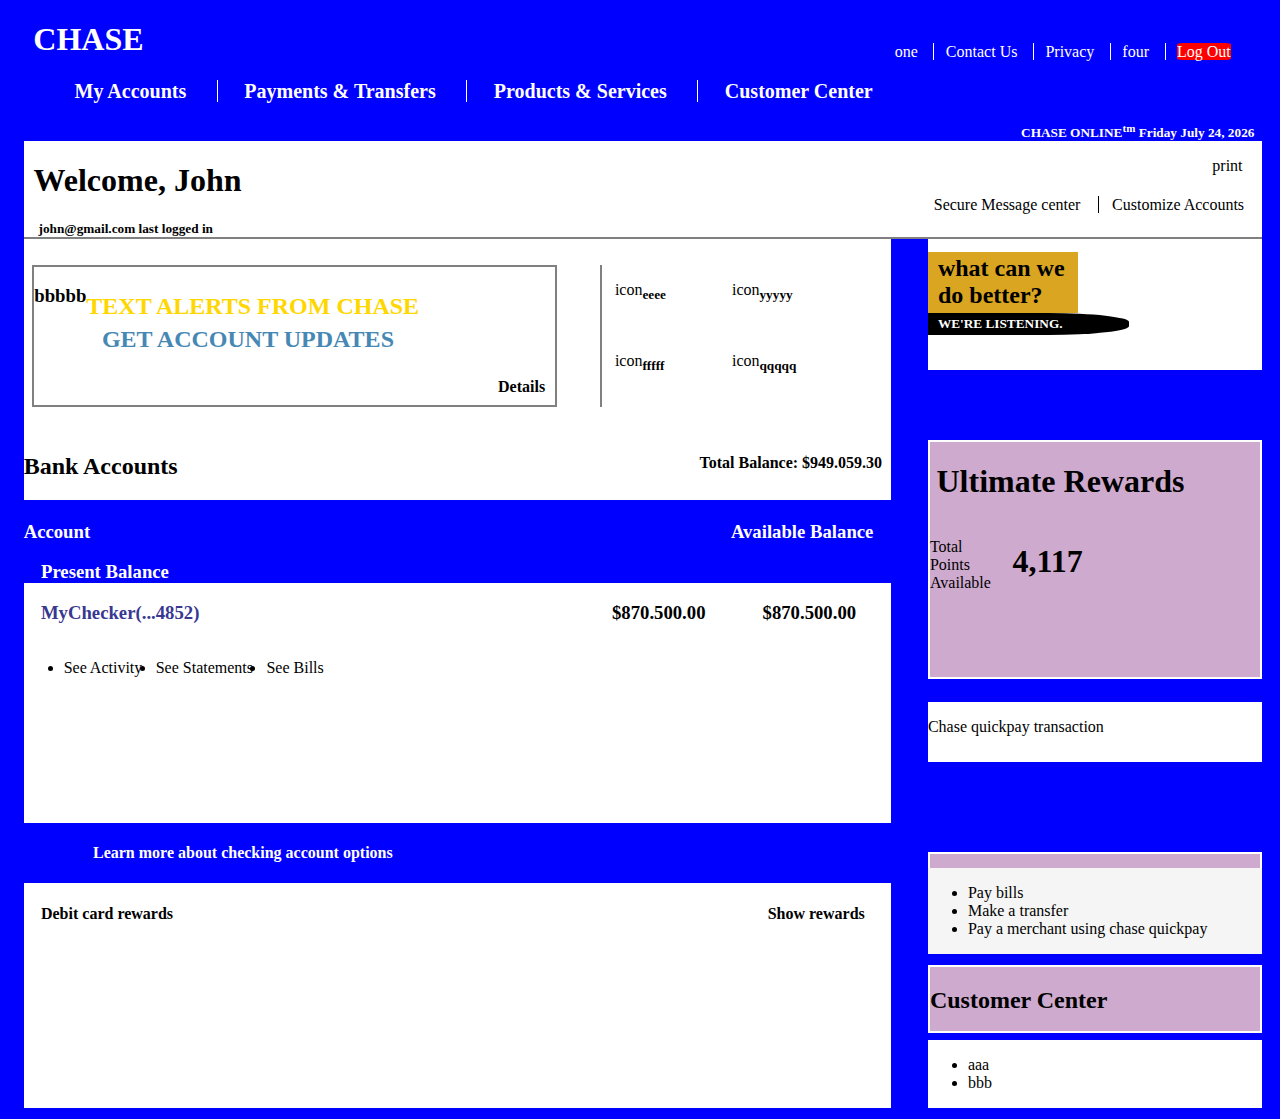
==== index.html @ be40d38e "added index pages" ====
<!DOCTYPE html>
<html lang="en">
<head>
    <link rel="stylesheet" href="chase.css">
    <meta charset="UTF-8">
    <meta name="viewport" content="width=device-width, initial-scale=1.0">
    <title>Chase</title>
</head>
<body>
        <div id="chase-logo">
        <h1 style="color:white; background-color:blue">CHASE</h1>
        </div>
        <div>
        <ul id="nav1">
            <li class="list" id="first-anchor" style="border-left:none;"><a href="#" class="a1">one</a></li>
            <li class="list" id="2"><a href="#" class="a1" >Contact Us</a></li>
            <li class="list" id="3"><a href="#" class="a1">Privacy</a></li>
            <li class="list" id="4"><a href="#" class="a1">four</a></li>
            <li class="list" id="5"><a href="#" class="a1" style="background-color: red; border-radius: 10%;">Log Out</a></li>
        </ul>
        
    </div>
    
    <div>
        <ul id="nav2">
            <li class="list" id="first-anchor" style="border-left:none;"><a href="#" class="a2">My Accounts</a></li>
            <li class="list" id="2" ;><a href="#" class="a2">Payments & Transfers</a></li>
            <li class="list" id="3" ;><a href="#" class="a2">Products & Services</a></li>
            <li class="list" id="4" ;><a href="#" class="a2">Customer Center</a></li>
            </ul>
    </div>
    
    

    <div class="body">
        <h5 id="top-date" >
            CHASE ONLINE<sup>tm</sup>  <span id="day"></span> <span id="month"></span>
        </h5>

        <div id="flexA">
              <div id="flex1">
            
                    <h1>Welcome, John</h1>
                    <h5 style="margin:0% 0% 0% 3%;">john@gmail.com <span>last logged in</span></h5>

              </div>
               
               <div id="flex2">
                    <p style="text-align: right; margin-right:4%;"> print</p>

                   <ul style="text-align: right; margin: 1%">
                       <li  class="list0" style="border-left:none;"> <a href="#" class="a0">Secure Message center</a> </li> 
                       <li class="list0"> <a href="#" class="a0">Customize Accounts</a> </li>  
                   </ul> 
   
                
                </div>
                       
        </div>
        <div id="grid-main">
            <div class="flex" id="flex3">
                <div id="first-flex">
                    <h3>bbbbb</h3>
                    <h2 style="width: 80%; margin:5% 0 0 0; color: gold;">TEXT ALERTS FROM CHASE</h2>
                    <h2 style="margin:0 0 10% 13%; color:rgb(70, 136, 180)">GET ACCOUNT UPDATES</h2>
                    <h4 style="margin: 10% 0 0% 20%;">Details</h4>
                </div>
                
                <div id="second-flex">
                    <div class="h4-flex">
                        <p>icon</p>
                        <h5>eeee</h5>
                        
                    </div>
                    <div class="h4-flex">
                        <p>icon</p>
                        <h5>yyyyy</h5>
                    </div>
                    <div class="h4-flex">
                        <p>icon</p>
                        <h5>fffff</h5> 
                    </div>
                    <div class="h4-flex">
                        <p>icon</p>
                        <h5>qqqqq</h5> 
                    </div>
                </div>

                <div id="third-flex">
                    <h2>Bank Accounts</h2>
                    <h4>Total Balance: $949.059.30 </h4>    
                </div>
               
            </div>
            <div class="flex" id="flex4">
                <h2 id="box">what can we do better?</h2>
                <h5 id="arrow">WE'RE LISTENING.</h5>
            </div>
            <div id="flex5">
                <h3>Account</h3>
                <h3 style="margin: auto 2% auto 55%;">Available Balance</h3>
                <h3 style="margin: auto 4% auto 2%;">Present Balance</h3>
            </div>
            <div id="flex6">
                <h3>Payments & Transfers</h3>
            </div>
            <div id="flex7">
                <h3 style="margin-left: 2%; color: rgb(56, 56, 145);">MyChecker(...4852)</h3>
                <h3 style="margin: auto 2% auto 45%;">$870.500.00</h3>
                <h3 style="margin: auto 4% auto 2%;">$870.500.00</h3>
                
                <ul class="list1">
                    <li>See Activity</li>
                    <li>See Statements</li>
                    <li>See Bills</li>
                </ul>
                
            </div>
            
            <div id="flex8">
                <h1>Ultimate Rewards</h1>
                <div id="inner-flex">
                    <p style="width: 23%;">Total Points Available</p>
                    <h1 style="width: 35%;">4,117</h1>
                </div>

            </div>

            <div id="flex9">
                <h4 style="margin-left: 8%; color: white;">Learn more about checking account options</h4>
            </div>

            <div id="flex10">
                    <p>Chase quickpay transaction</p>
            </div>

            <div id="flex11">
                <h4 style="margin-left: 2%;">Debit card rewards</h4>
                <h4 style="margin-right: 3%;">Show rewards</h4>
            </div >

            <div id="flex12">
                <h2>Customer Center</h2>
            </div>

            <div id="flex13">

            </div>
            <div id="flex14">
                <ul>
                    <li>Pay bills</li>
                    <li>Make a transfer</li>
                    <li>Pay a merchant using chase quickpay</li>
                </ul>
            </div>
            <div id="flex15">

            </div>
            <div id="flex16">
                <ul>
                    <li>aaa</li>
                    <li>bbb</li>
                </ul>
            </div>

        </div>
    </div>
    
    <script src="chase.js"></script>

</body>
</html>
---- chase.css ----
body{
    background-color: blue;
}
.body{
    border: 3px solid blue;
    width: 100%;
    height:auto ;
    background-color: blue;
    color: black;
    }
    h1{
        margin-left: 2%;
    }

#nav1{
    list-style: none;
    position: absolute;
    right: 1%;
    top: 3%;
    width:30% ;
}
#nav2{
    list-style: none;
    width:70% ;
}
#nav2 li{
   font-size: 20px;
   font-weight: bold;
}

.list0{
    display: inline;
    border-left: 1px solid black;
    padding-right: 3%;
    padding-left: 3%;
    
}

.list{
    display: inline;
    border-left: 1px solid white;
    padding-right: 3%;
    padding-left: 3%;
}
.list:hover{
    display: inline;
    border-left: 1px solid white;
    padding-right: 3%;
    padding-left: 3%;
    background-color: rgb(25, 187, 228);
}
.list :active{
    display: inline;
    border-left: 1px solid white;
    padding-right: 3%;
    padding-left: 3%;
    background-color:rgb(25, 187, 228);

}

.a0{
    text-decoration: none;
    color: black;
}
.a1{
    text-decoration: none;
    color: white;
}
.a2{
    text-decoration: none;
    color:white;
}
#top-date{
    position: absolute;
    right: 2%;
    margin:0%;
    color:white;
}

#flexA{
    display: flex;
    flex-flow: row wrap;
    gap:20%;
    justify-content: center;
    align-items: center;
    background-color: white;
    margin: 1.5% 1% 0 1%;
}
#flex1{
    display: flex;
    flex-flow: column wrap;
    width: 40%;
    justify-content: center;
}
#flex2{
    display: flex;
    flex-flow: column wrap;
    width: 40%;
    justify-content: space-evenly;
}
#grid-main{
    display:grid;
    grid-template-columns: 70% 27%;
    grid-template-rows: auto;
    margin: 0% 1% 0 1%;
    grid-column-gap:3%;
    border-top: 2px solid grey;

}
#flex3{
    display: flex;
    background-color: white;
    flex-flow: row wrap;
    border-bottom: 2px solid blue;
    
}
#flex4{
    display: flex;
    background-color:white;
    flex-flow: column wrap;
}
#first-flex{
    display: flex;
    flex-flow: row wrap;
    border: 2px solid gray;
    width: 60%;
    margin:3% 1% 3% 1%;

}
#second-flex{
    display: flex;
    flex-flow: row wrap;
    justify-content: center;
    border-left: 2px solid gray;
    width: 30%;
    margin:3% 1% 3% 4%;
}
.h4-flex{
    display: flex;
    width: 45%;
}
#third-flex{
    display: flex;
    flex-flow: row wrap;
    width:99% ;
    justify-content: space-between;
    padding-bottom: 0px;
}
#flex4{
    display: flex;
    flex-flow: column wrap;
    background-color: white;
    height: 50%;

}
#box{
    background-color: goldenrod;
    margin:4% 3% 0% 0%;
    width: 40%;
    padding: 1% 2% 1% 3%;
}
#arrow{
    background-color: black;
    margin:0% 3% 0% 0%;
    color: white;
    width: 55%;
    padding: 1% 2% 1% 3%;
    border-bottom-right-radius: 40%; 
    border-top-right-radius: 40%;
   
}


#flex5{
    display: flex;
    flex-flow: row wrap;
    width:100% ;
    justify-content: space-between ;
    padding-bottom: 0px;
    color: white;
}
#flex6{
    display: flex;
    flex-flow: column wrap;
    background-color: rgb(207, 170, 207);
    border: 2px solid white;
    position: relative;
    top: 430%;
}

#flex7{
    display: flex;
    flex-flow: row wrap;
    width:100% ;
    justify-content: space-between ;
    padding-bottom: 0px;
    background-color: white;
}
.list1{
    display: inline-flex;
    justify-content: space-between ;
    width:30% ;
    padding-bottom: 15%;

}

#flex8{
    display: flex;
    flex-flow: column wrap;
    background-color: rgb(207, 170, 207);
    border: 2px solid white;
    position: relative;
    bottom: 60%; 
}
#inner-flex{
    display: flex;
    flex-flow: row wrap;
}
#flex9{
    display: flex;
    flex-flow: row wrap;
    width:100% ;
    justify-content: space-between ;
    padding-bottom: 0px;
}

#flex10{
    display: flex;
    flex-flow: column wrap;
    background-color: white;
    position: relative;
    bottom: 200%;
}
#flex11{
    display: flex;
    flex-flow: row wrap;
    width:100% ;
    justify-content: space-between;
    padding-bottom: 0px;
    background: white;
}
#flex12{
    display: flex;
    flex-flow: column wrap;
    background-color: rgb(207, 170, 207);
    border: 2px solid white;
    position: relative;
    height: 90%;
    top: 115%;
}
#flex13{
    display: flex;
    flex-flow: row wrap;
    width:100% ;
    justify-content: space-between ;
    padding-bottom: 0px;
    background-color: white;
}
#flex14{
    display: flex;
    flex-flow: column wrap;
    background-color: whitesmoke;
    position: relative;
    bottom:100%
}
#flex15{
    display: flex;
    flex-flow: column wrap;
    background-color: white;
}
#flex16{
    display: flex;
    flex-flow: column wrap;
    background-color: white;
}
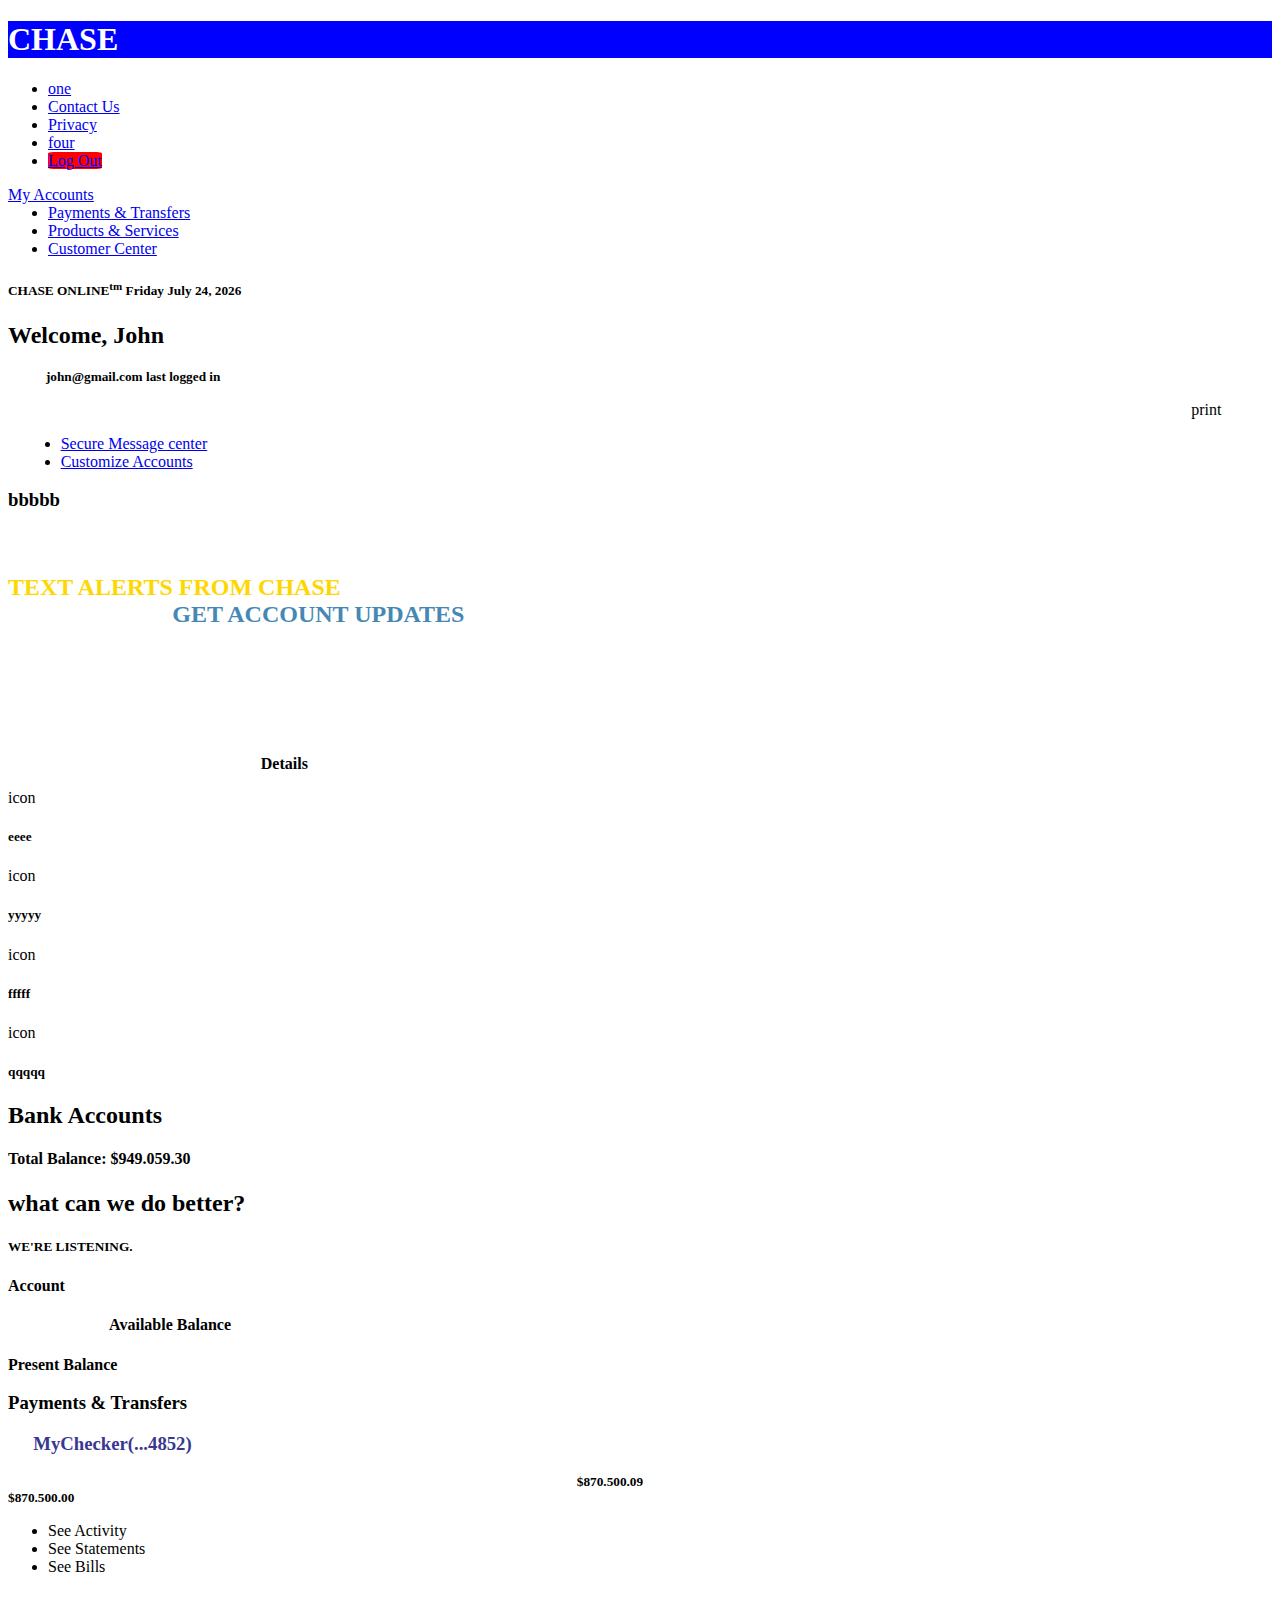
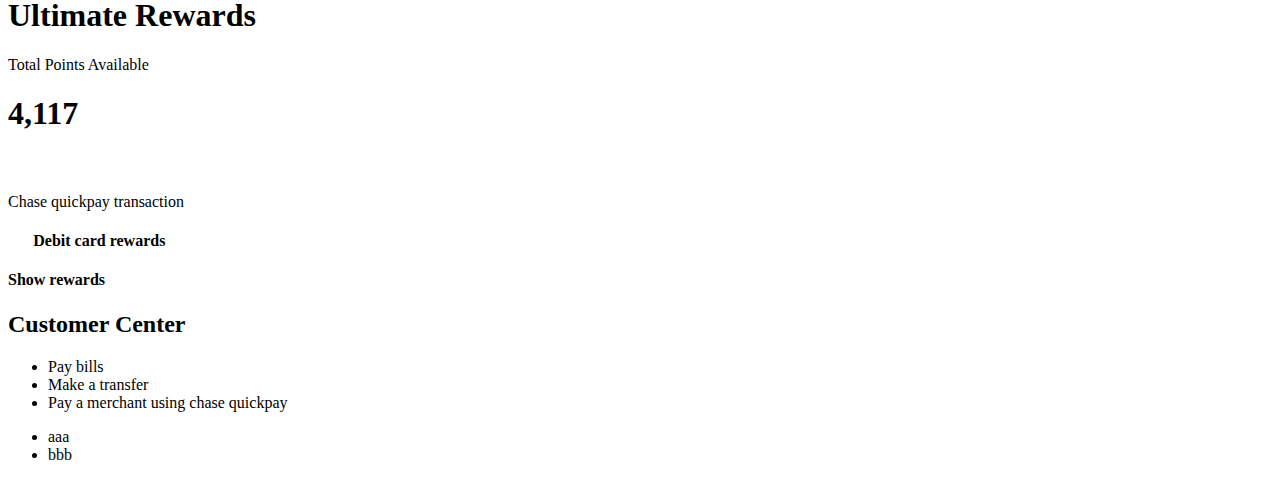
==== commit 2945b8e6: "responsiveness" ====
--- a/index.html
+++ b/index.html
@@ -23,7 +23,7 @@
     
     <div>
         <ul id="nav2">
-            <li class="list" id="first-anchor" style="border-left:none;"><a href="#" class="a2">My Accounts</a></li>
+            <li class="list" id="first-anchor" style="border-left:none;margin-left: -40px;"><a href="#" class="a2">My Accounts</a></li>
             <li class="list" id="2" ;><a href="#" class="a2">Payments & Transfers</a></li>
             <li class="list" id="3" ;><a href="#" class="a2">Products & Services</a></li>
             <li class="list" id="4" ;><a href="#" class="a2">Customer Center</a></li>
@@ -40,7 +40,7 @@
         <div id="flexA">
               <div id="flex1">
             
-                    <h1>Welcome, John</h1>
+                    <h2>Welcome, John</h2>
                     <h5 style="margin:0% 0% 0% 3%;">john@gmail.com <span>last logged in</span></h5>
 
               </div>
@@ -48,7 +48,7 @@
                <div id="flex2">
                     <p style="text-align: right; margin-right:4%;"> print</p>
 
-                   <ul style="text-align: right; margin: 1%">
+                   <ul style=" margin: 1%">
                        <li  class="list0" style="border-left:none;"> <a href="#" class="a0">Secure Message center</a> </li> 
                        <li class="list0"> <a href="#" class="a0">Customize Accounts</a> </li>  
                    </ul> 
@@ -97,17 +97,17 @@
                 <h5 id="arrow">WE'RE LISTENING.</h5>
             </div>
             <div id="flex5">
-                <h3>Account</h3>
-                <h3 style="margin: auto 2% auto 55%;">Available Balance</h3>
-                <h3 style="margin: auto 4% auto 2%;">Present Balance</h3>
+                <h4>Account</h4>
+                <h4 style="margin-left: 8%;">Available Balance</h4>
+                <h4 style="margin: auto ;">Present Balance</h4>
             </div>
             <div id="flex6">
                 <h3>Payments & Transfers</h3>
             </div>
             <div id="flex7">
                 <h3 style="margin-left: 2%; color: rgb(56, 56, 145);">MyChecker(...4852)</h3>
-                <h3 style="margin: auto 2% auto 45%;">$870.500.00</h3>
-                <h3 style="margin: auto 4% auto 2%;">$870.500.00</h3>
+                <h5 style="margin: auto 1% auto 45%">$870.500.09</h5>
+                <h5 style="margin: auto 1% auto 0%;width: 30%;">$870.500.00</h5>
                 
                 <ul class="list1">
                     <li>See Activity</li>
@@ -169,4 +169,4 @@
     <script src="chase.js"></script>
 
 </body>
-</html>+</html>
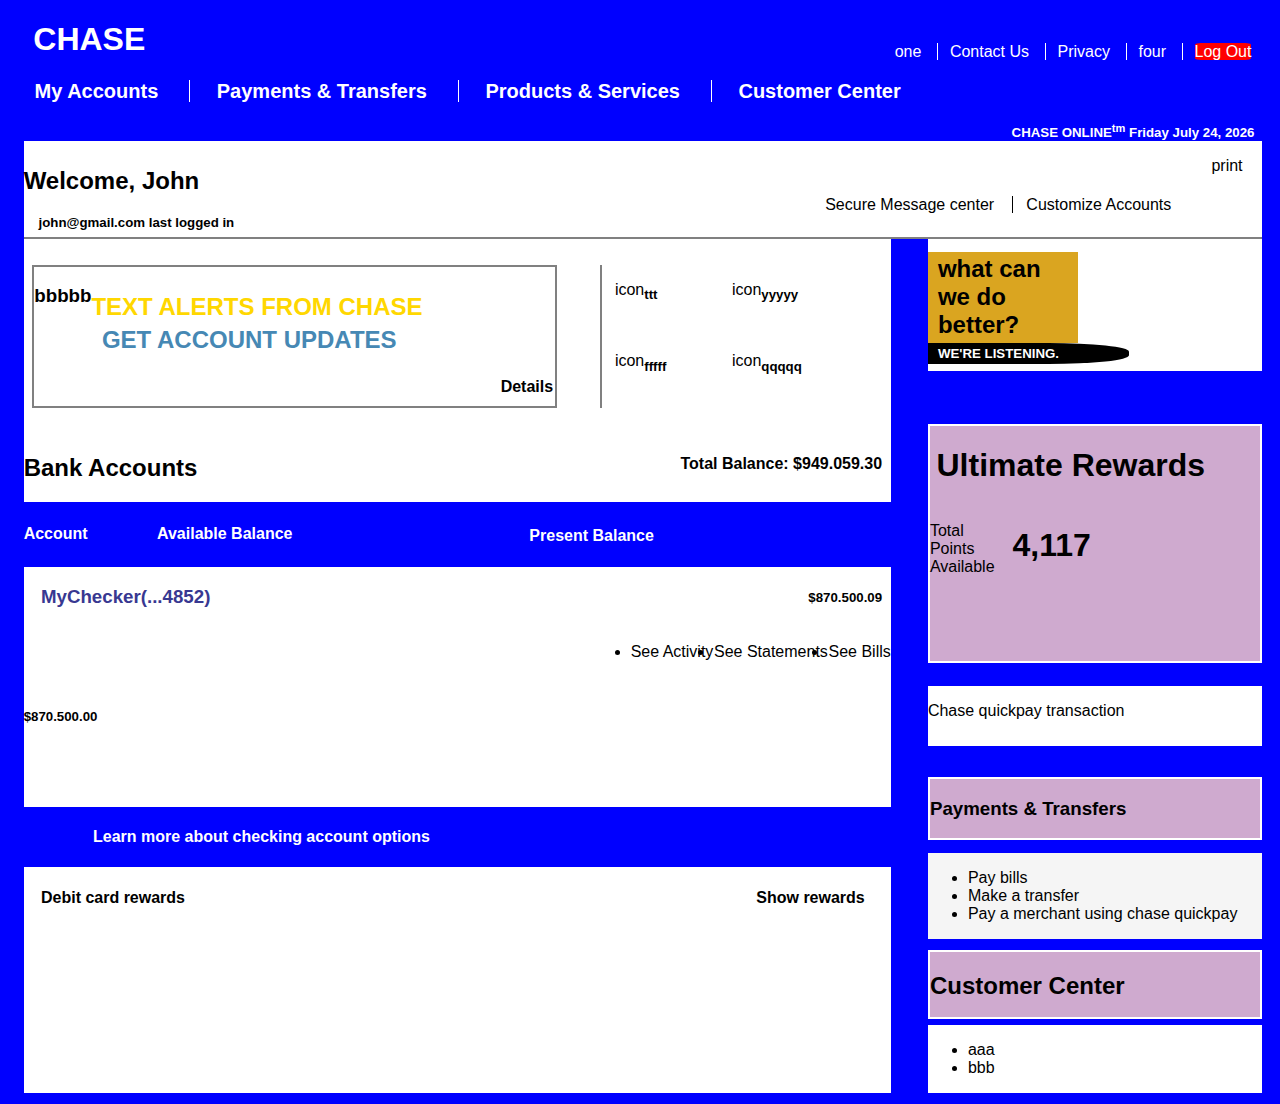
==== commit 9472f8c4: "icon" ====
--- a/index.html
+++ b/index.html
@@ -69,7 +69,7 @@
                 <div id="second-flex">
                     <div class="h4-flex">
                         <p>icon</p>
-                        <h5>eeee</h5>
+                        <h5>ttt</h5>
                         
                     </div>
                     <div class="h4-flex">
--- a/chase.css
+++ b/chase.css
@@ -0,0 +1,570 @@
+body{
+    background-color: blue;
+    font-family: Arial;;
+}
+.body{
+    border: 3px solid blue;
+    width: 100%;
+    height:auto ;
+    background-color: blue;
+    color: black;
+    }
+    h1{
+        margin-left: 2%;
+    }
+
+#nav1{
+    list-style: none;
+    position: absolute;
+    right: 1%;
+    top: 3%;
+    width:30% ;
+}
+#nav2{
+    list-style: none;
+    width:70% ;
+}
+#nav2 li{
+   font-size: 20px;
+   font-weight: bold;
+}
+
+.list0{
+    display: inline;
+    border-left: 1px solid black;
+    padding-right: 3%;
+    padding-left: 3%;
+    
+}
+
+.list{
+    display: inline;
+    border-left: 1px solid white;
+    padding-right: 3%;
+    padding-left: 3%;
+}
+.list:hover{
+    display: inline;
+    border-left: 1px solid white;
+    padding-right: 3%;
+    padding-left: 3%;
+    background-color: rgb(25, 187, 228);
+}
+.list :active{
+    display: inline;
+    border-left: 1px solid white;
+    padding-right: 3%;
+    padding-left: 3%;
+    background-color:rgb(25, 187, 228);
+
+}
+
+.a0{
+    text-decoration: none;
+    color: black;
+}
+.a1{
+    text-decoration: none;
+    color: white;
+}
+.a2{
+    text-decoration: none;
+    color:white;
+}
+#top-date{
+    position: absolute;
+    right: 2%;
+    margin:0%;
+    color:white;
+}
+
+#flexA{
+    display: flex;
+    flex-flow: row wrap;
+    gap:20%;
+    justify-content: center;
+    align-items: center;
+    background-color: white;
+    margin: 1.5% 1% 0 1%;
+}
+#flex1{
+    display: flex;
+    flex-flow: column wrap;
+    width: 40%;
+    justify-content: center;
+}
+#flex2{
+    display: flex;
+    flex-flow: column wrap;
+    width: 40%;
+    justify-content: space-evenly;
+}
+#grid-main{
+    display:grid;
+    grid-template-columns: 70% 27%;
+    grid-template-rows: auto;
+    margin: 0% 1% 0 1%;
+    grid-column-gap:3%;
+    border-top: 2px solid grey;
+
+}
+#flex3{
+    display: flex;
+    background-color: white;
+    flex-flow: row wrap;
+    border-bottom: 2px solid blue;
+    
+}
+#flex4{
+    display: flex;
+    background-color:white;
+    flex-flow: column wrap;
+}
+#first-flex{
+    display: flex;
+    flex-flow: row wrap;
+    border: 2px solid gray;
+    width: 60%;
+    margin:3% 1% 3% 1%;
+
+}
+#second-flex{
+    display: flex;
+    flex-flow: row wrap;
+    justify-content: center;
+    border-left: 2px solid gray;
+    width: 30%;
+    margin:3% 1% 3% 4%;
+}
+.h4-flex{
+    display: flex;
+    width: 45%;
+}
+#third-flex{
+    display: flex;
+    flex-flow: row wrap;
+    width:99% ;
+    justify-content: space-between;
+    padding-bottom: 0px;
+}
+#flex4{
+    display: flex;
+    flex-flow: column wrap;
+    background-color: white;
+    height: 50%;
+
+}
+#box{
+    background-color: goldenrod;
+    margin:4% 3% 0% 0%;
+    width: 40%;
+    padding: 1% 2% 1% 3%;
+}
+#arrow{
+    background-color: black;
+    margin:0% 3% 0% 0%;
+    color: white;
+    width: 55%;
+    padding: 1% 2% 1% 3%;
+    border-bottom-right-radius: 40%; 
+    border-top-right-radius: 40%;
+   
+}
+
+
+#flex5{
+    display: flex;
+    flex-flow: row wrap;
+    width:100% ;
+    justify-content: space-between ;
+    padding-bottom: 0px;
+    color: white;
+}
+#flex6{
+    display: flex;
+    flex-flow: column wrap;
+    background-color: rgb(207, 170, 207);
+    border: 2px solid white;
+    position: relative;
+    top: 430%;
+}
+
+#flex7{
+    display: flex;
+    flex-flow: row wrap;
+    width:100% ;
+    justify-content: space-between ;
+    padding-bottom: 0px;
+    background-color: white;
+}
+.list1{
+    display: inline-flex;
+    justify-content: space-between ;
+    width:30% ;
+    padding-bottom: 15%;
+
+}
+
+#flex8{
+    display: flex;
+    flex-flow: column wrap;
+    background-color: rgb(207, 170, 207);
+    border: 2px solid white;
+    position: relative;
+    bottom: 60%; 
+}
+#inner-flex{
+    display: flex;
+    flex-flow: row wrap;
+}
+#flex9{
+    display: flex;
+    flex-flow: row wrap;
+    width:100% ;
+    justify-content: space-between ;
+    padding-bottom: 0px;
+}
+
+#flex10{
+    display: flex;
+    flex-flow: column wrap;
+    background-color: white;
+    position: relative;
+    bottom: 200%;
+}
+#flex11{
+    display: flex;
+    flex-flow: row wrap;
+    width:100% ;
+    justify-content: space-between;
+    padding-bottom: 0px;
+    background: white;
+}
+#flex12{
+    display: flex;
+    flex-flow: column wrap;
+    background-color: rgb(207, 170, 207);
+    border: 2px solid white;
+    position: relative;
+    height: 90%;
+    top: 115%;
+}
+#flex13{
+    display: flex;
+    flex-flow: row wrap;
+    width:100% ;
+    justify-content: space-between ;
+    padding-bottom: 0px;
+    background-color: white;
+}
+#flex14{
+    display: flex;
+    flex-flow: column wrap;
+    background-color: whitesmoke;
+    position: relative;
+    bottom:100%
+}
+#flex15{
+    display: flex;
+    flex-flow: column wrap;
+    background-color: white;
+}
+#flex16{
+    display: flex;
+    flex-flow: column wrap;
+    background-color: white;
+}
+
+@media screen and (max-width: 800px){
+    body{
+        background-color: blue;
+    }
+    #chase-logo{
+        font-size: 12px;
+    }
+    .body{
+        border: 3px solid blue;
+        width: 100%;
+        height:auto ;
+        background-color: blue;
+        color: black;
+        }
+        h1{
+            margin-left: 2%;
+        }
+    
+    #nav1{
+        list-style: none;
+        position: absolute;
+        right: 1%;
+        top: 3%;
+        width:70% ;
+        font-size: 12px;
+    }
+    #nav2{
+        list-style: none;
+        width:100% ;
+
+    }
+    #nav2 li{
+       font-weight: bold;
+       font-size: 11px;
+
+    }
+    
+    .list0{
+        border-left: 1px solid black;
+        padding-right: 3%;
+        padding-left: 3%;
+        
+    }
+    
+    .list{
+        display: inline;
+        border-left: 1px solid white;
+        padding-right: 2%;
+        padding-left: 2%;
+        
+    }
+    .list:hover{
+        display: inline;
+        border-left: 1px solid white;
+        padding-right: 3%;
+        padding-left: 3%;
+        background-color:black;
+    }
+    .list :active{
+        display: inline;
+        border-left: 1px solid white;
+        padding-right: 3%;
+        padding-left: 3%;
+        background-color:black;
+    
+    }
+    
+    .a0{
+        text-decoration: none;
+        color: black;
+    }
+    .a1{
+        text-decoration: none;
+        color: white;
+    }
+    .a2{
+        text-decoration: none;
+        color:white;
+    }
+    #top-date{
+        position: absolute;
+        right: 2%;
+        top:12%;
+        margin:0%;
+        color:white;
+    }
+    
+    #flexA{
+        display: flex;
+        flex-flow: row wrap;
+        gap:20%;
+        justify-content: center;
+        align-items: center;
+        background-color: white;
+        margin: 1.5% 1% 0 1%;
+    }
+    #flex1{
+        display: flex;
+        flex-flow: column wrap;
+        width: 40%;
+        justify-content: center;
+    }
+    #flex2{
+        display: flex;
+        flex-flow: column wrap;
+        width: 40%;
+        justify-content: space-evenly;
+    }
+    #grid-main{
+        display:grid;
+        /* grid-template-columns: 70% 27%; */
+        grid-template-columns: 100%;
+
+        grid-template-rows: auto;
+        margin: 0% 1% 0 1%;
+        grid-column-gap:3%;
+        border-top: 2px solid grey;
+    
+    }
+    #flex3{
+        display: flex;
+        background-color: white;
+        flex-flow: row wrap;
+        border-bottom: 2px solid blue;
+        
+    }
+    #flex4{
+        display: flex;
+        background-color:white;
+        flex-flow: column wrap;
+    }
+    #first-flex{
+        display: flex;
+        flex-flow: row wrap;
+        border: 2px solid gray;
+        width: 50%;
+        margin:3% 1% 3% 1%;
+    
+    }
+    #second-flex{
+        display: flex;
+        flex-flow: row wrap;
+        justify-content: center;
+        border-left: 2px solid gray;
+        width: 30%;
+        margin:3% 1% 3% 4%;
+        column-gap: 10%;
+    }
+    .h4-flex{
+        display: flex;
+        width: 45%;
+        column-gap: 3%;
+    }
+    #third-flex{
+        display: flex;
+        flex-flow: row wrap;
+        width:99% ;
+        justify-content: space-between;
+        padding-bottom: 0px;
+    }
+    #flex4{
+        display: flex;
+        flex-flow: column wrap;
+        background-color: white;
+        height: 50%;
+        position: relative;
+        top: 20%;
+    
+    }
+    #box{
+        background-color: goldenrod;
+        margin:0% 3% 0% 0%;
+        width: 40%;
+        padding: 2% 2% 1% 3%;
+    }
+    #arrow{
+        background-color: black;
+        margin:13% 0% 0% -75%;
+        color: white;
+        width: 55%;
+        padding: 1% 2% 1% 3%;
+        border-bottom-right-radius: 40%; 
+        border-top-right-radius: 40%;
+       
+    }
+    
+    
+    #flex5{
+        display: flex;
+        flex-flow: row wrap;
+        justify-content: space-between ;
+        padding-bottom: 0px;
+        color: black;
+        background-color: white;
+    }
+    #flex6{
+        display: flex;
+        flex-flow: column wrap;
+        background-color: rgb(207, 170, 207);
+        border: 2px solid white;
+        position: relative;
+        top: 430%;
+    }
+    
+    #flex7{
+        display: flex;
+        flex-flow: row wrap;
+        width:100% ;
+        justify-content: space-between ;
+        padding-bottom: 0px;
+        background-color: white;
+    }
+    .list1{
+        display: inline-flex;
+        justify-content: space-between ;
+        width:80% ;
+        padding-bottom: 15%;
+    
+    }
+    
+    #flex8{
+        display: flex;
+        flex-flow: column wrap;
+        background-color: rgb(207, 170, 207);
+        border: 2px solid white;
+        position: relative;
+        bottom: 30%; 
+    }
+    #inner-flex{
+        display: flex;
+        flex-flow: row wrap;
+    }
+    #flex9{
+        display: flex;
+        flex-flow: row wrap;
+        width:100% ;
+        justify-content: space-between ;
+        padding-bottom: 0px;
+    }
+    
+    #flex10{
+        display: flex;
+        flex-flow: column wrap;
+        background-color: white;
+        position: relative;
+        bottom: 200%;
+    }
+    #flex11{
+        display: flex;
+        flex-flow: row wrap;
+        width:100% ;
+        justify-content: space-between;
+        padding-bottom: 0px;
+        background: white;
+    }
+    #flex12{
+        display: flex;
+        flex-flow: column wrap;
+        background-color: rgb(207, 170, 207);
+        border: 2px solid white;
+        position: relative;
+        height: 90%;
+        top: 115%;
+    }
+    #flex13{
+        display: flex;
+        flex-flow: row wrap;
+        width:100% ;
+        justify-content: space-between ;
+        padding-bottom: 0px;
+        background-color: white;
+    }
+    #flex14{
+        display: flex;
+        flex-flow: column wrap;
+        background-color: whitesmoke;
+        position: relative;
+        bottom:100%
+    }
+    #flex15{
+        display: flex;
+        flex-flow: column wrap;
+        background-color: white;
+    }
+    #flex16{
+        display: flex;
+        flex-flow: column wrap;
+        background-color: white;
+    }
+    
+    
+}
+
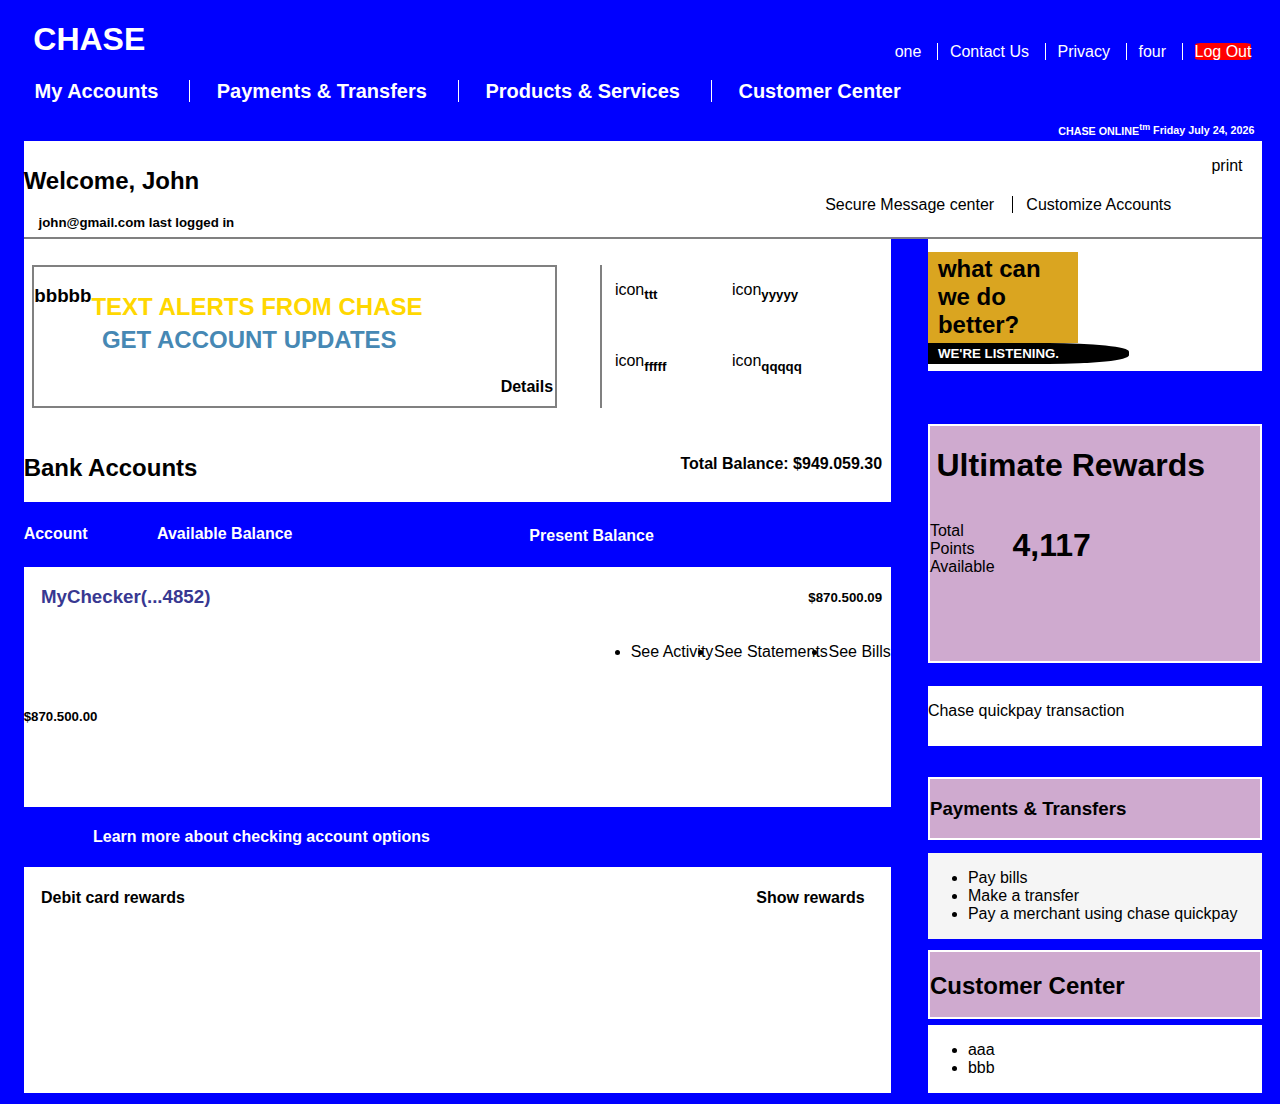
==== commit 150fb4fb: "font" ====
--- a/index.html
+++ b/index.html
@@ -33,9 +33,9 @@
     
 
     <div class="body">
-        <h5 id="top-date" >
+        <h6 id="top-date" >
             CHASE ONLINE<sup>tm</sup>  <span id="day"></span> <span id="month"></span>
-        </h5>
+        </h6>
 
         <div id="flexA">
               <div id="flex1">
--- a/chase.css
+++ b/chase.css
@@ -357,7 +357,7 @@
     #top-date{
         position: absolute;
         right: 2%;
-        top:12%;
+        top:14.3%;
         margin:0%;
         color:white;
     }
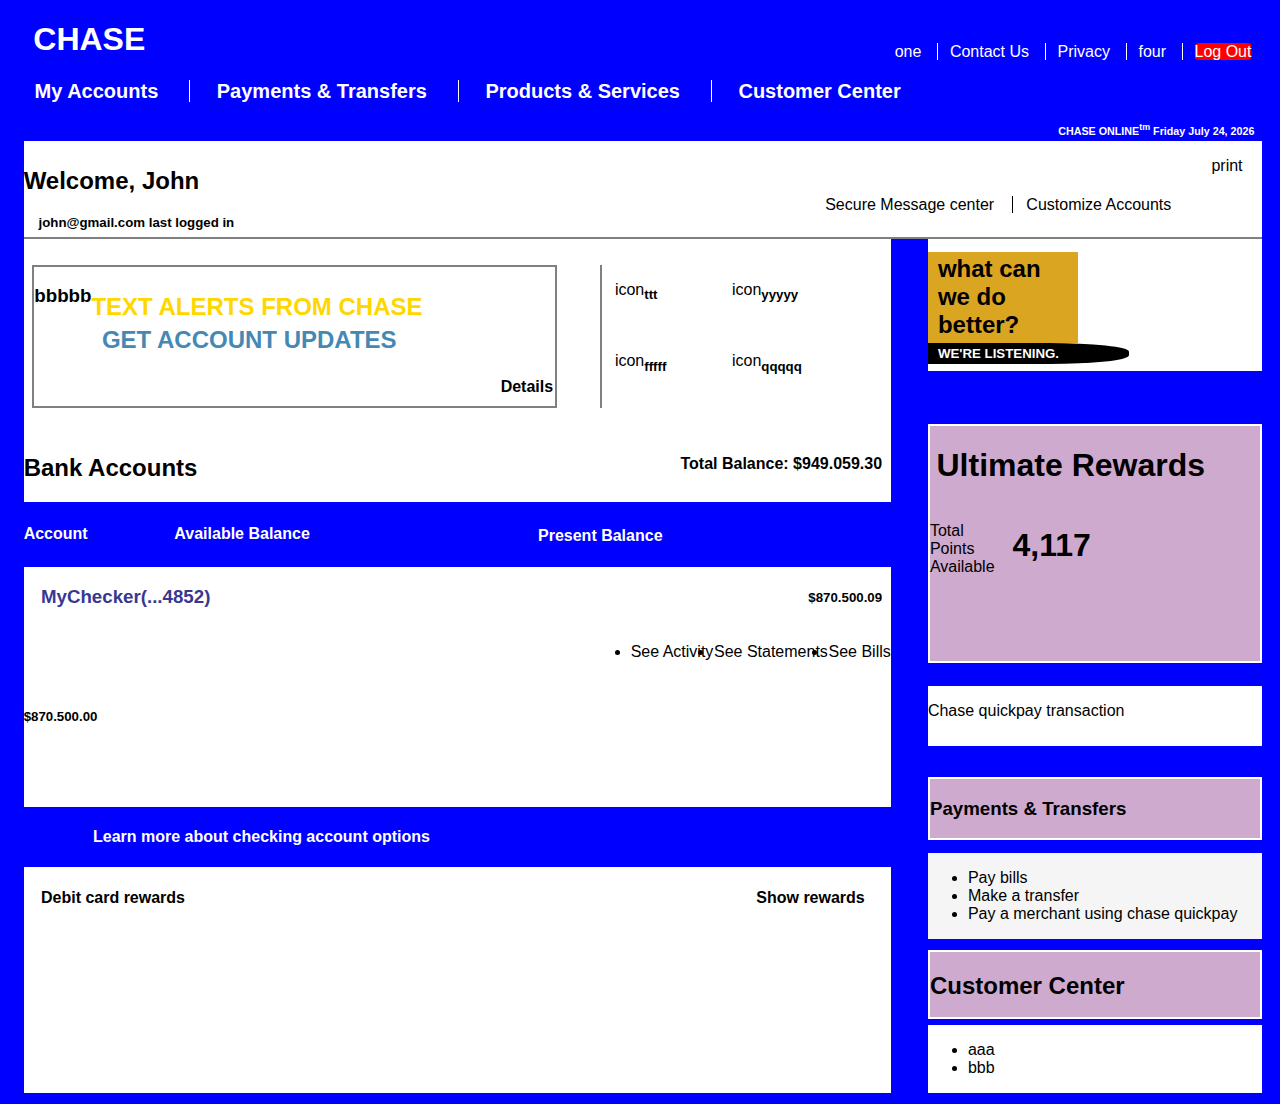
==== commit d4377678: "responsiveness" ====
--- a/index.html
+++ b/index.html
@@ -98,7 +98,7 @@
             </div>
             <div id="flex5">
                 <h4>Account</h4>
-                <h4 style="margin-left: 8%;">Available Balance</h4>
+                <h4 style="margin-left: 10%;">Available Balance</h4>
                 <h4 style="margin: auto ;">Present Balance</h4>
             </div>
             <div id="flex6">
--- a/chase.css
+++ b/chase.css
@@ -437,9 +437,9 @@
     }
     #flex4{
         display: flex;
-        flex-flow: column wrap;
-        background-color: white;
-        height: 50%;
+        flex-flow: row wrap;
+        background-color: white;
+        height: 100%;
         position: relative;
         top: 20%;
     
@@ -452,10 +452,10 @@
     }
     #arrow{
         background-color: black;
-        margin:13% 0% 0% -75%;
+        /* margin:15.2% 0% 0% -74.1%; */
         color: white;
         width: 55%;
-        padding: 1% 2% 1% 3%;
+        padding: 1% 1% 2% 3%;
         border-bottom-right-radius: 40%; 
         border-top-right-radius: 40%;
        
@@ -469,6 +469,8 @@
         padding-bottom: 0px;
         color: black;
         background-color: white;
+        position: relative;
+        top: 70%; 
     }
     #flex6{
         display: flex;
@@ -513,6 +515,8 @@
         width:100% ;
         justify-content: space-between ;
         padding-bottom: 0px;
+        position: relative;
+        top: 40%; 
     }
     
     #flex10{
